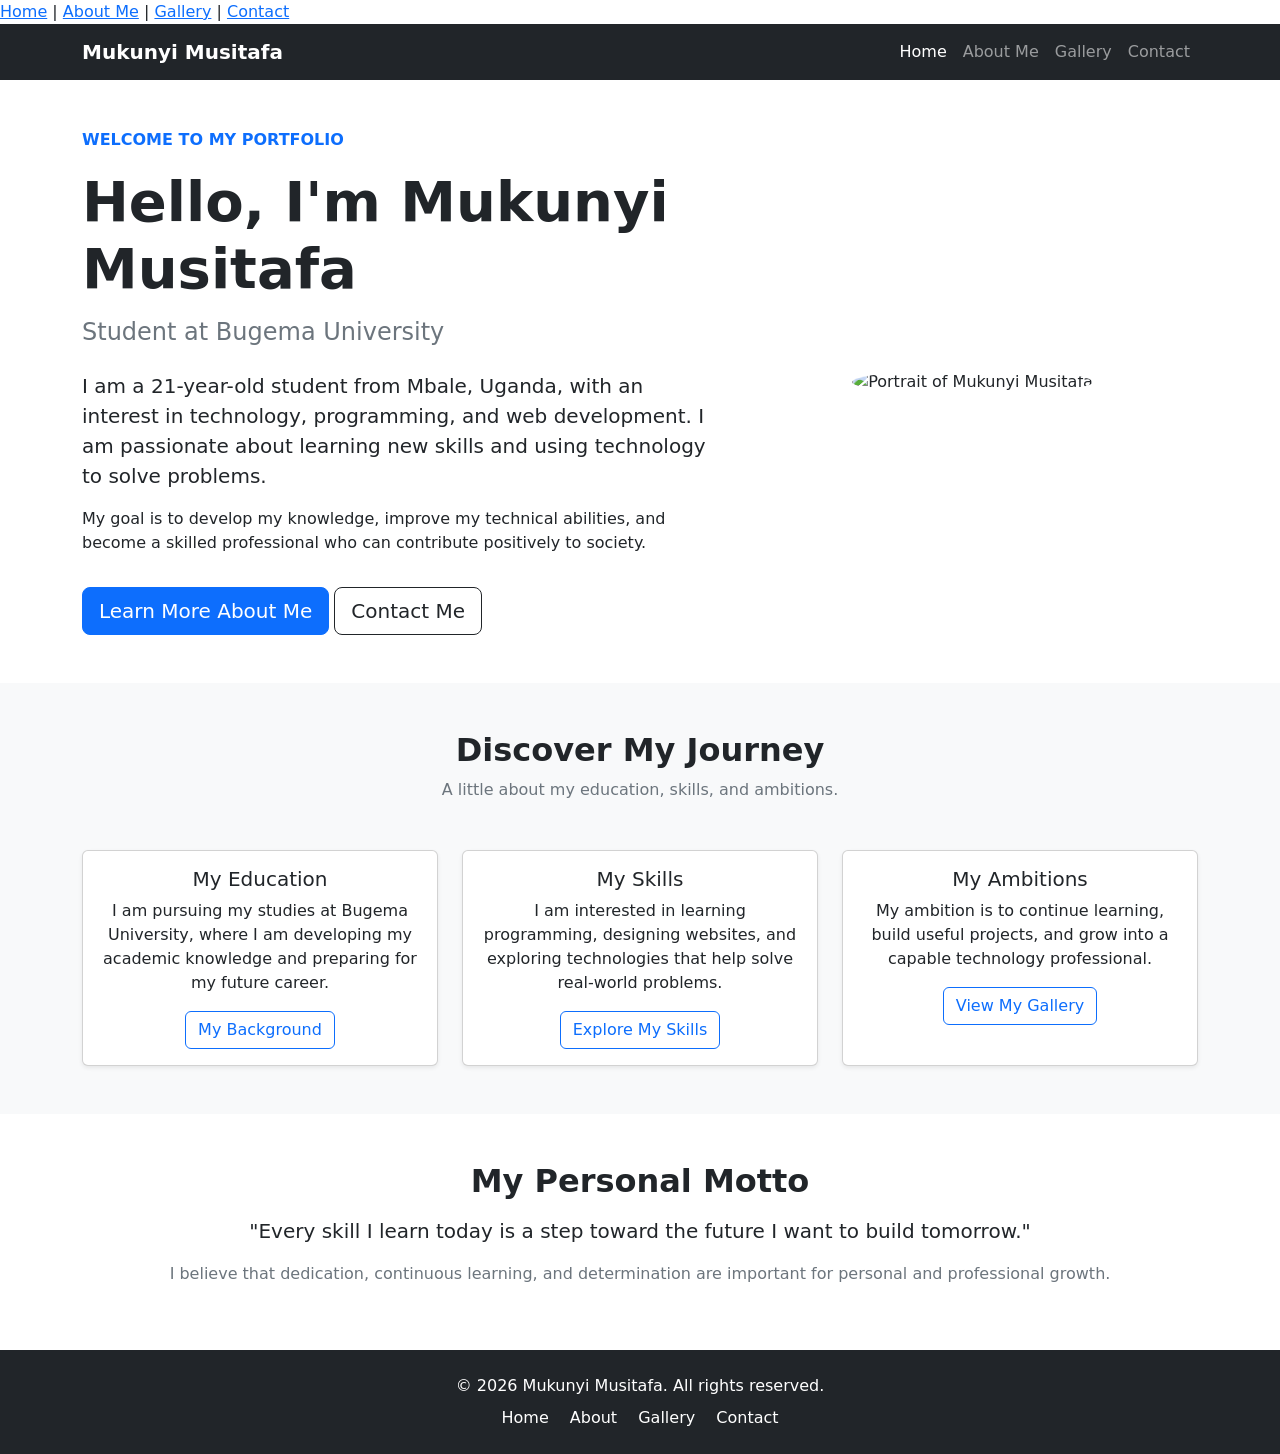
==== index.html @ b5ba7fed "Added 4 pages" ====
<!DOCTYPE html>
<html lang="en">

<head>
    <meta charset="UTF-8">
    <meta name="viewport" content="width=device-width, initial-scale=1.0">

    <title>Mukunyi Musitafa | Personal Portfolio</title>

    <!-- Bootstrap 5 CSS -->
    <link
        href="https://cdn.jsdelivr.net/npm/bootstrap@5.3.3/dist/css/bootstrap.min.css"
        rel="stylesheet">

    <!-- External CSS -->
    <link rel="stylesheet" href="css/style.css">
</head>

<body>
    <nav>
    <a href="index.html">Home</a> |
    <a href="About.html">About Me</a> |
    <a href="Gallery.html">Gallery</a> |
    <a href="Contacts.html">Contact</a>
</nav>

    <!-- Navigation Bar -->
    <nav class="navbar navbar-expand-lg navbar-dark bg-dark sticky-top">
        <div class="container">

            <a class="navbar-brand fw-bold" href="index.html">
                Mukunyi Musitafa
            </a>

            <button
                class="navbar-toggler"
                type="button"
                data-bs-toggle="collapse"
                data-bs-target="#navbarMenu"
                aria-controls="navbarMenu"
                aria-expanded="false"
                aria-label="Toggle navigation">

                <span class="navbar-toggler-icon"></span>
            </button>

            <div class="collapse navbar-collapse" id="navbarMenu">

                <ul class="navbar-nav ms-auto">

                    <li class="nav-item">
                        <a class="nav-link active" href="index.html">
                            Home
                        </a>
                    </li>

                    <li class="nav-item">
                        <a class="nav-link" href="about.html">
                            About Me
                        </a>
                    </li>

                    <li class="nav-item">
                        <a class="nav-link" href="gallery.html">
                            Gallery
                        </a>
                    </li>

                    <li class="nav-item">
                        <a class="nav-link" href="contact.html">
                            Contact
                        </a>
                    </li>

                </ul>

            </div>
        </div>
    </nav>


    <!-- Hero Section -->
    <section class="hero-section py-5">
        <div class="container">

            <div class="row align-items-center min-vh-75">

                <!-- Introduction -->
                <div class="col-md-7">

                    <p class="text-primary fw-bold">
                        WELCOME TO MY PORTFOLIO
                    </p>

                    <h1 class="display-4 fw-bold">
                        Hello, I'm Mukunyi Musitafa
                    </h1>

                    <h2 class="h4 text-secondary mt-3">
                        Student at Bugema University
                    </h2>

                    <p class="lead mt-4">
                        I am a 21-year-old student from Mbale, Uganda,
                        with an interest in technology, programming,
                        and web development. I am passionate about
                        learning new skills and using technology to
                        solve problems.
                    </p>

                    <p>
                        My goal is to develop my knowledge, improve my
                        technical abilities, and become a skilled
                        professional who can contribute positively
                        to society.
                    </p>

                    <a href="about.html" class="btn btn-primary btn-lg mt-3">
                        Learn More About Me
                    </a>

                    <a href="contact.html" class="btn btn-outline-dark btn-lg mt-3">
                        Contact Me
                    </a>

                </div>

                <!-- Profile Image -->
                <div class="col-md-5 text-center mt-4 mt-md-0">

                    <img
                        src="images/profile.jpg"
                        alt="Portrait of Mukunyi Musitafa"
                        class="img-fluid rounded-circle profile-image">

                </div>

            </div>

        </div>
    </section>


    <!-- Highlights Section -->
    <section class="py-5 bg-light">

        <div class="container">

            <div class="text-center mb-5">

                <h2 class="fw-bold">Discover My Journey</h2>

                <p class="text-secondary">
                    A little about my education, skills, and ambitions.
                </p>

            </div>

            <div class="row g-4">

                <!-- Education Card -->
                <div class="col-md-4">

                    <div class="card h-100 shadow-sm">

                        <div class="card-body text-center">

                            <h3 class="h5 card-title">My Education</h3>

                            <p class="card-text">
                                I am pursuing my studies at Bugema University,
                                where I am developing my academic knowledge
                                and preparing for my future career.
                            </p>

                            <a href="about.html" class="btn btn-outline-primary">
                                My Background
                            </a>

                        </div>

                    </div>

                </div>


                <!-- Skills Card -->
                <div class="col-md-4">

                    <div class="card h-100 shadow-sm">

                        <div class="card-body text-center">

                            <h3 class="h5 card-title">My Skills</h3>

                            <p class="card-text">
                                I am interested in learning programming,
                                designing websites, and exploring
                                technologies that help solve real-world
                                problems.
                            </p>

                            <a href="about.html" class="btn btn-outline-primary">
                                Explore My Skills
                            </a>

                        </div>

                    </div>

                </div>


                <!-- Goals Card -->
                <div class="col-md-4">

                    <div class="card h-100 shadow-sm">

                        <div class="card-body text-center">

                            <h3 class="h5 card-title">My Ambitions</h3>

                            <p class="card-text">
                                My ambition is to continue learning,
                                build useful projects, and grow into
                                a capable technology professional.
                            </p>

                            <a href="gallery.html" class="btn btn-outline-primary">
                                View My Gallery
                            </a>

                        </div>

                    </div>

                </div>

            </div>

        </div>

    </section>


    <!-- Personal Motivation Section -->
    <section class="py-5">

        <div class="container text-center">

            <h2 class="fw-bold">My Personal Motto</h2>

            <p class="lead mt-3">
                "Every skill I learn today is a step toward the future
                I want to build tomorrow."
            </p>

            <p class="text-secondary">
                I believe that dedication, continuous learning, and
                determination are important for personal and professional
                growth.
            </p>

        </div>

    </section>


    <!-- Footer -->
    <footer class="bg-dark text-white text-center py-4">

        <div class="container">

            <p class="mb-2">
                &copy; 2026 Mukunyi Musitafa.
                All rights reserved.
            </p>

            <div>

                <a href="index.html" class="text-white text-decoration-none mx-2">
                    Home
                </a>

                <a href="about.html" class="text-white text-decoration-none mx-2">
                    About
                </a>

                <a href="gallery.html" class="text-white text-decoration-none mx-2">
                    Gallery
                </a>

                <a href="contact.html" class="text-white text-decoration-none mx-2">
                    Contact
                </a>

            </div>

        </div>

    </footer>


    <!-- Bootstrap JavaScript -->
    <script
        src="https://cdn.jsdelivr.net/npm/bootstrap@5.3.3/dist/js/bootstrap.bundle.min.js">
    </script>

</body>

</html>
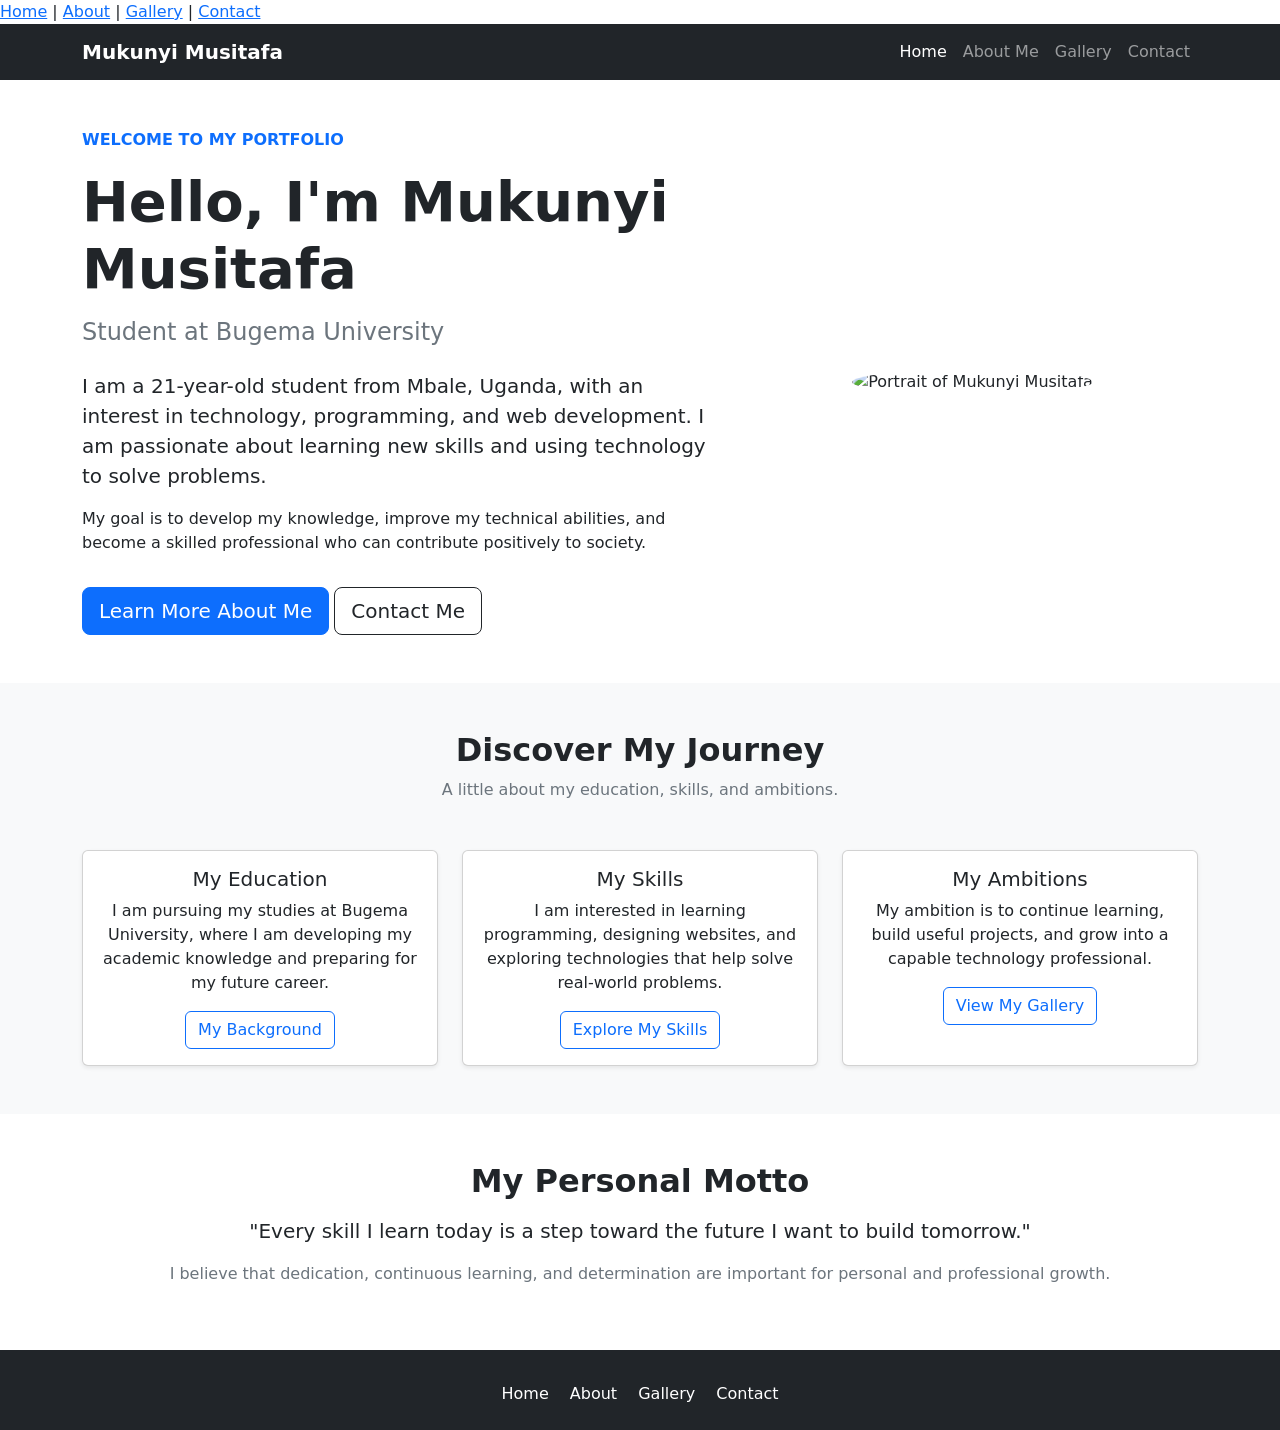
==== commit 86c2951d: "added a picture" ====
--- a/index.html
+++ b/index.html
@@ -19,9 +19,9 @@
 <body>
     <nav>
     <a href="index.html">Home</a> |
-    <a href="About.html">About Me</a> |
-    <a href="Gallery.html">Gallery</a> |
-    <a href="Contacts.html">Contact</a>
+    <a href="about.html">About</a> |
+    <a href="gallery.html">Gallery</a> |
+    <a href="contacts.html">Contact</a>
 </nav>
 
     <!-- Navigation Bar -->
@@ -272,8 +272,6 @@
         <div class="container">
 
             <p class="mb-2">
-                &copy; 2026 Mukunyi Musitafa.
-                All rights reserved.
             </p>
 
             <div>
